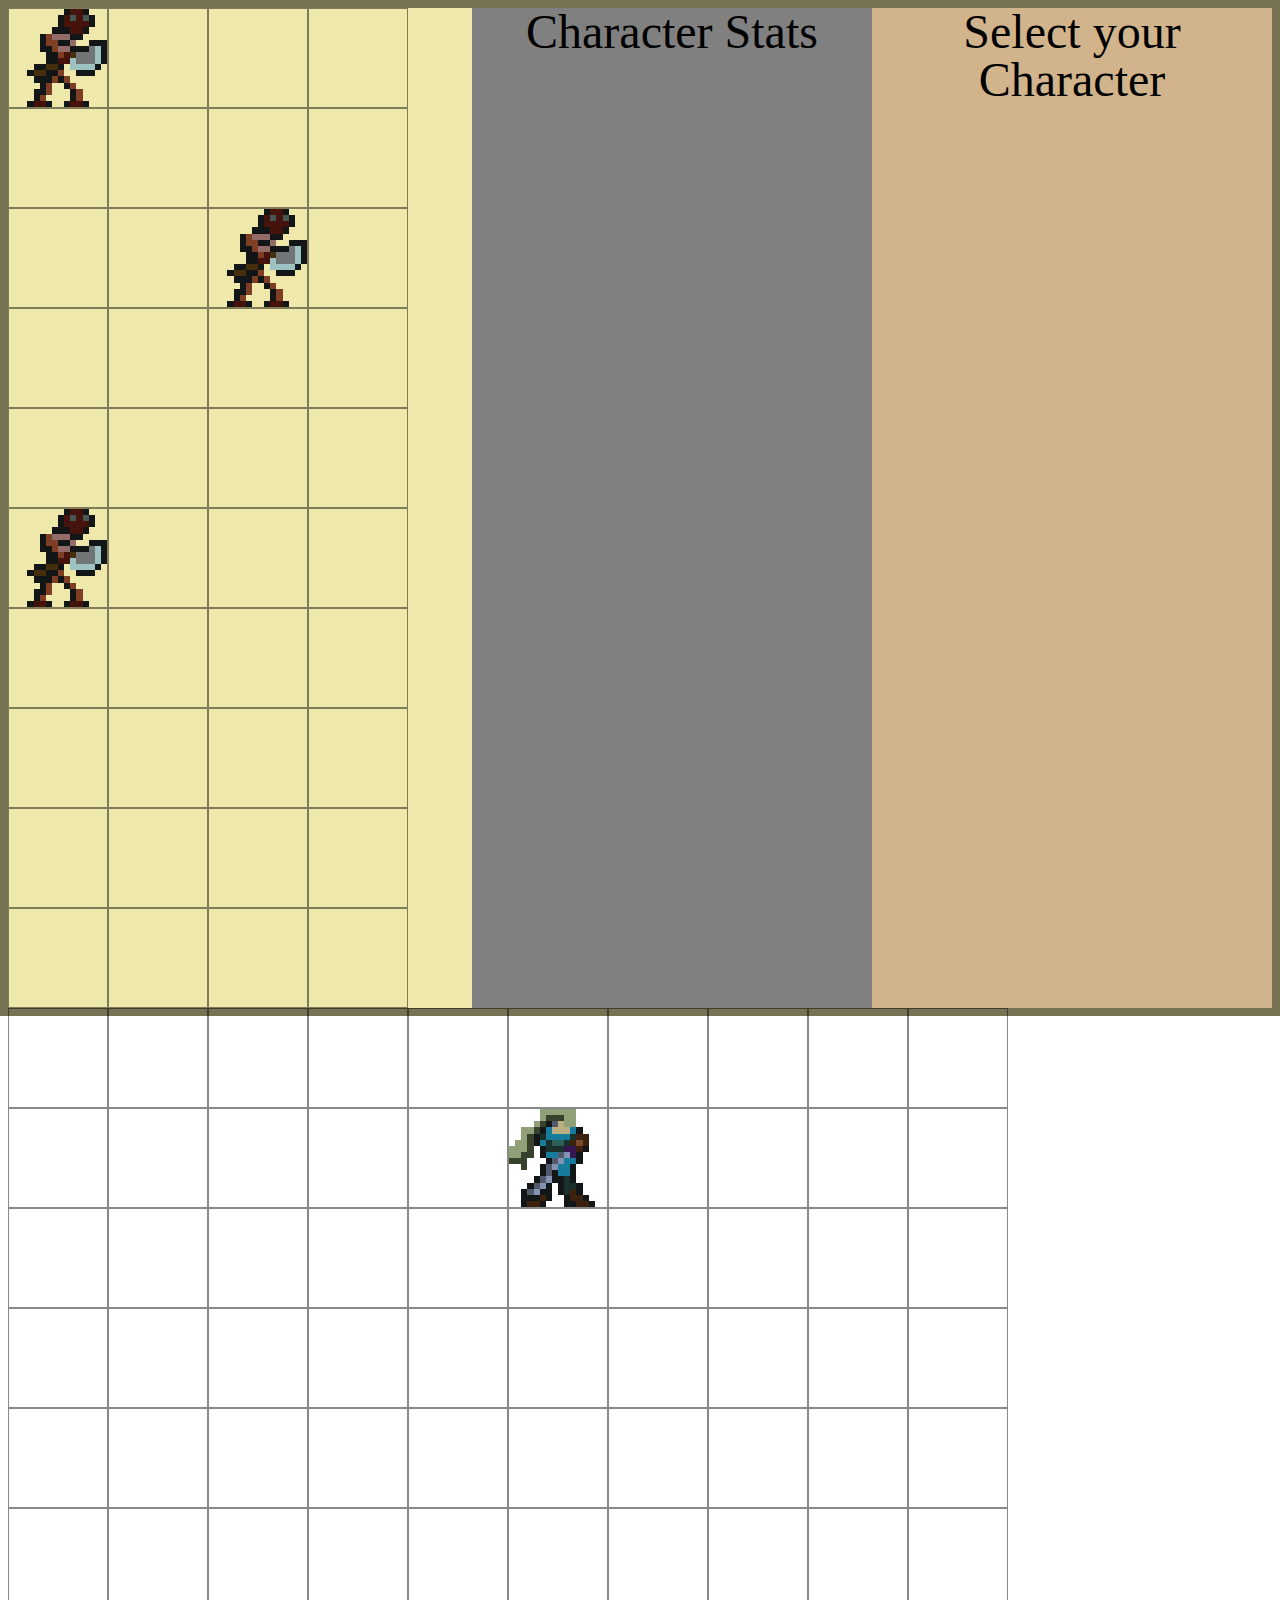
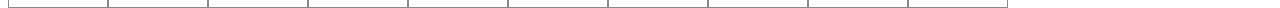
==== index.html @ 1cdd47bc "Path-finding algorithm" ====
<!DOCTYPE html>
<html lang = 'en-us'>

<head>
    <meta name="viewport" content="width=device-width, initial-scale=1.0">
    <title>Rpg</title>
    <link rel="stylesheet" type="text/css" href="assets/css/reset.css">
    <link rel="stylesheet" type="text/css" href="assets/css/style.css">
</head>


<body>
    <div id='container'>
        <div id='messagebox'>Select your Character</div>
        <div id='statbox'>Character Stats</div>
    </div>

    <div class ='character' id='hector'>
        <img src ='assets/images/Sprites/AxeSkeleton.png' alt = 'Hector' class = 'Cimage'>
    </div>

    <div class ='character' id='lucina'>
        <img src ='assets/images/Sprites/AxeSkeleton.png' alt = 'Lucina' class = 'Cimage'>
    </div>

    <div class ='character' id='ryoma'>
        <img src ='assets/images/Sprites/AxeSkeleton.png' alt = 'Ryoma' class = 'Cimage'>
    </div>

    <div class ='character' id='leona'>
        <img src ='assets/images/Sprites/Leona.png' alt = 'Leona' class = 'Cimage'>
    </div>


    <script type="text/javascript" src="https://cdnjs.cloudflare.com/ajax/libs/jquery/3.2.1/jquery.min.js"></script>
    <script type='text/javascript' src='assets/javascript/game.js'></script>
</body>
---- assets/css/style.css ----
body{
    min-width: 1100px;
}

*{
    box-sizing: border-box;
    image-rendering: pixelated;
}

.Cimage{
    width: 100%;
    height: 100%;
}

#container{
    background-color: palegoldenrod;
    border: 8px solid rgba(0, 0, 0, 0.5);

}

.col{
    width: 100px;
    height: 100px;
    float: left;
    border: 1px rgba(0, 0, 0, 0.466) solid;
}

.col:hover{
    /* background-color: rgba(14, 125, 189, 0.767); */
    background-image: url('../images/Sprites/Cursor.png');
    background-size: 100% 100%;
}

.row{
    width: 1000px;
    height: 100px;
    /* border-top: 1px black solid;
    border-bottom: 1px black solid; */
}

.movement{
    background-color: rgba(14, 125, 189, 0.767)
}

.enemyMovement{
    background-color: rgba(206, 22, 38, 0.623)
}

.label{
    background-color: rgba(245, 222, 179, 0.644);
    z-index: 1;
    position: absolute;
    left: 0px;
    top: 0px;
    font-size: 24px;
    font-weight: bold;
}

.character{
    position: relative;
}

#messagebox{
    text-align: center;
    font-size: 48px;
    width: 400px;
    height: 1000px;
    float: right;
    background-color: tan;
    overflow: hidden;

}

#statbox{

    text-align: center;
    font-size: 48px;
    width: 400px;
    height: 1000px;
    float: right;
    background-color: gray;
    overflow: hidden;
    
    
}
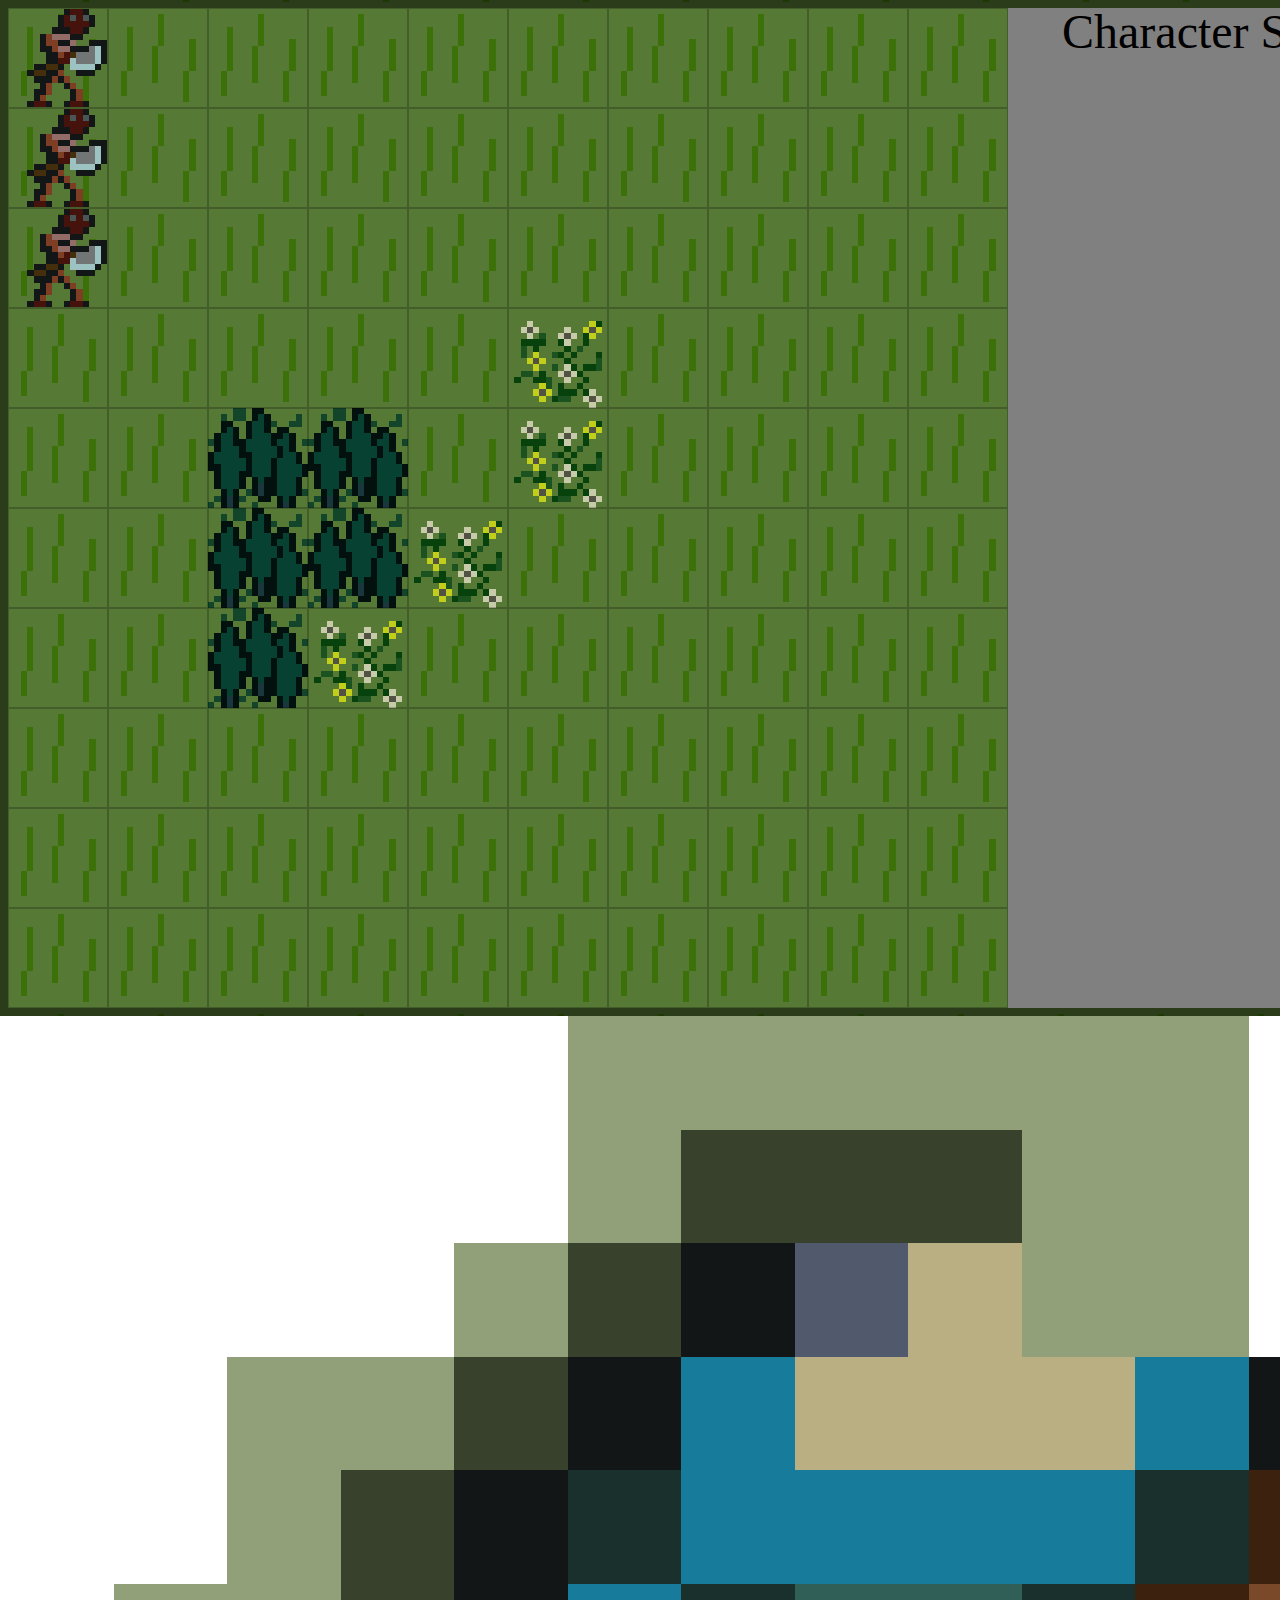
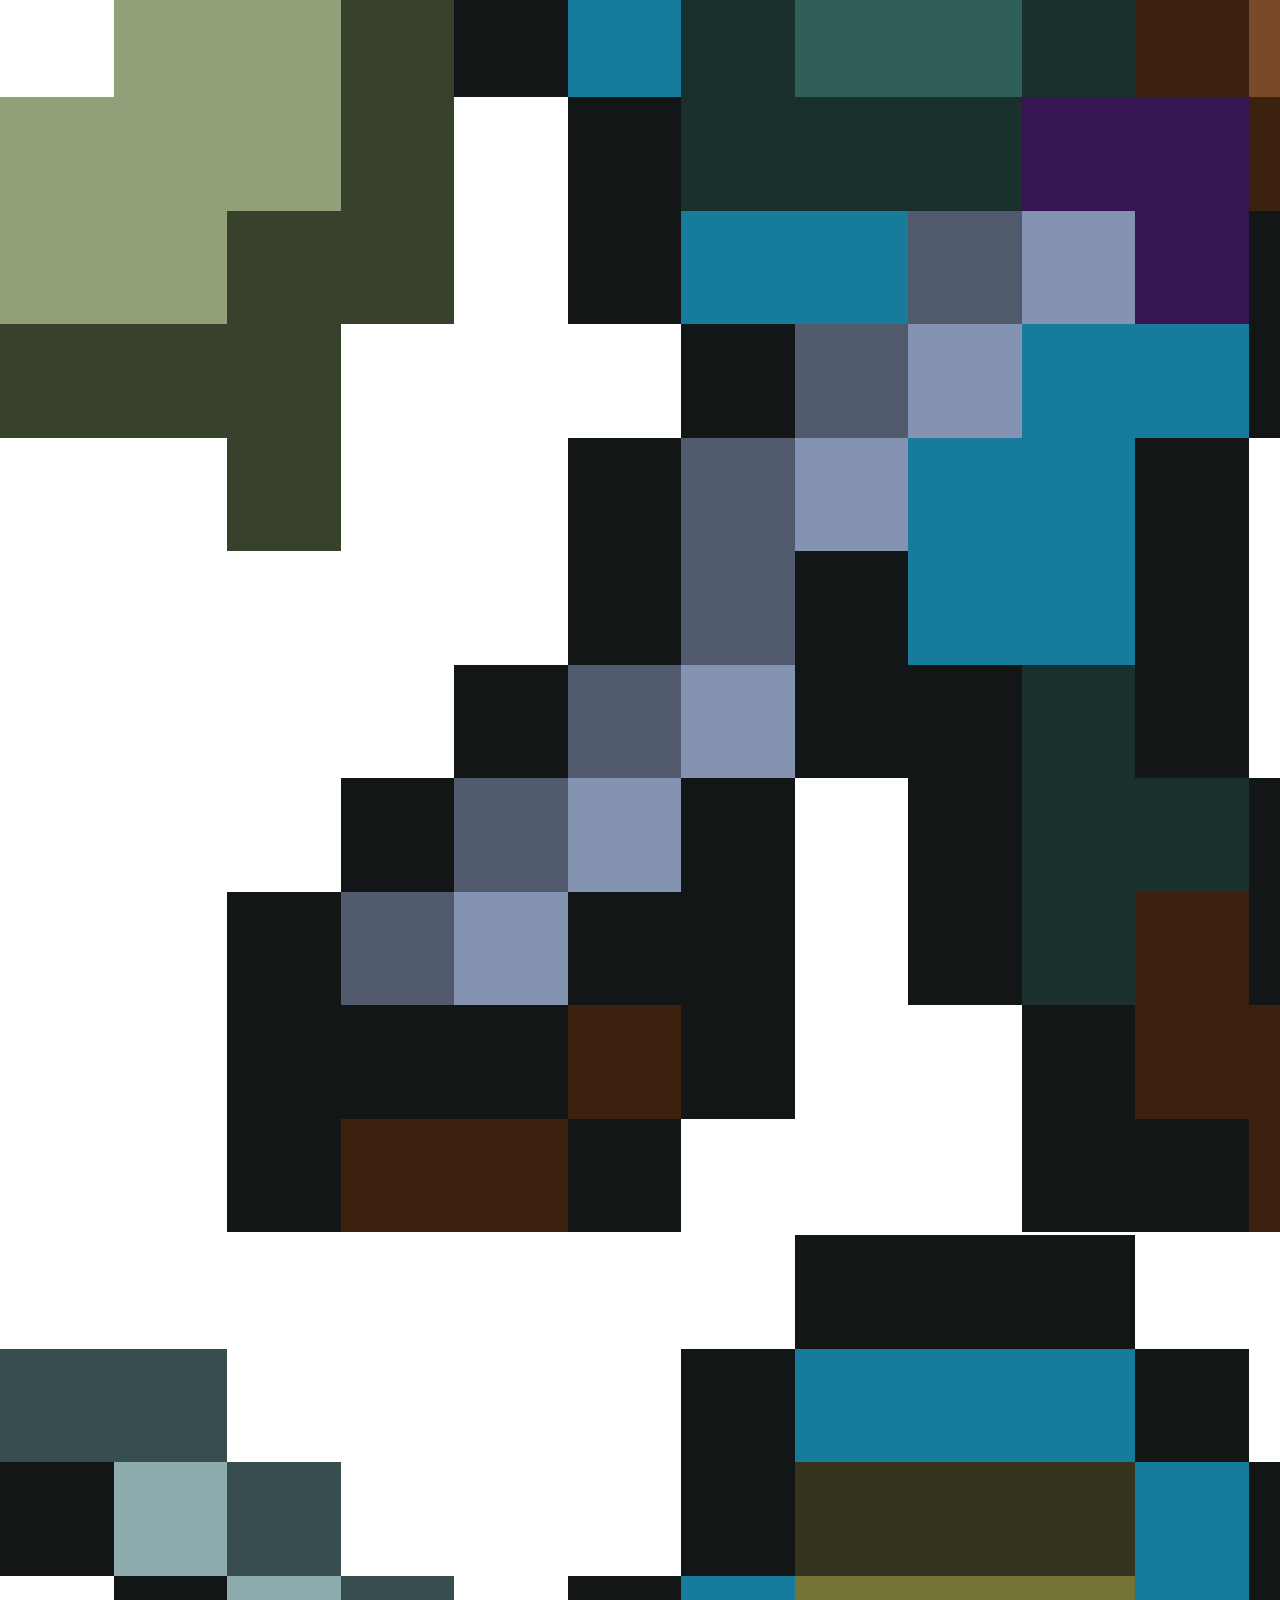
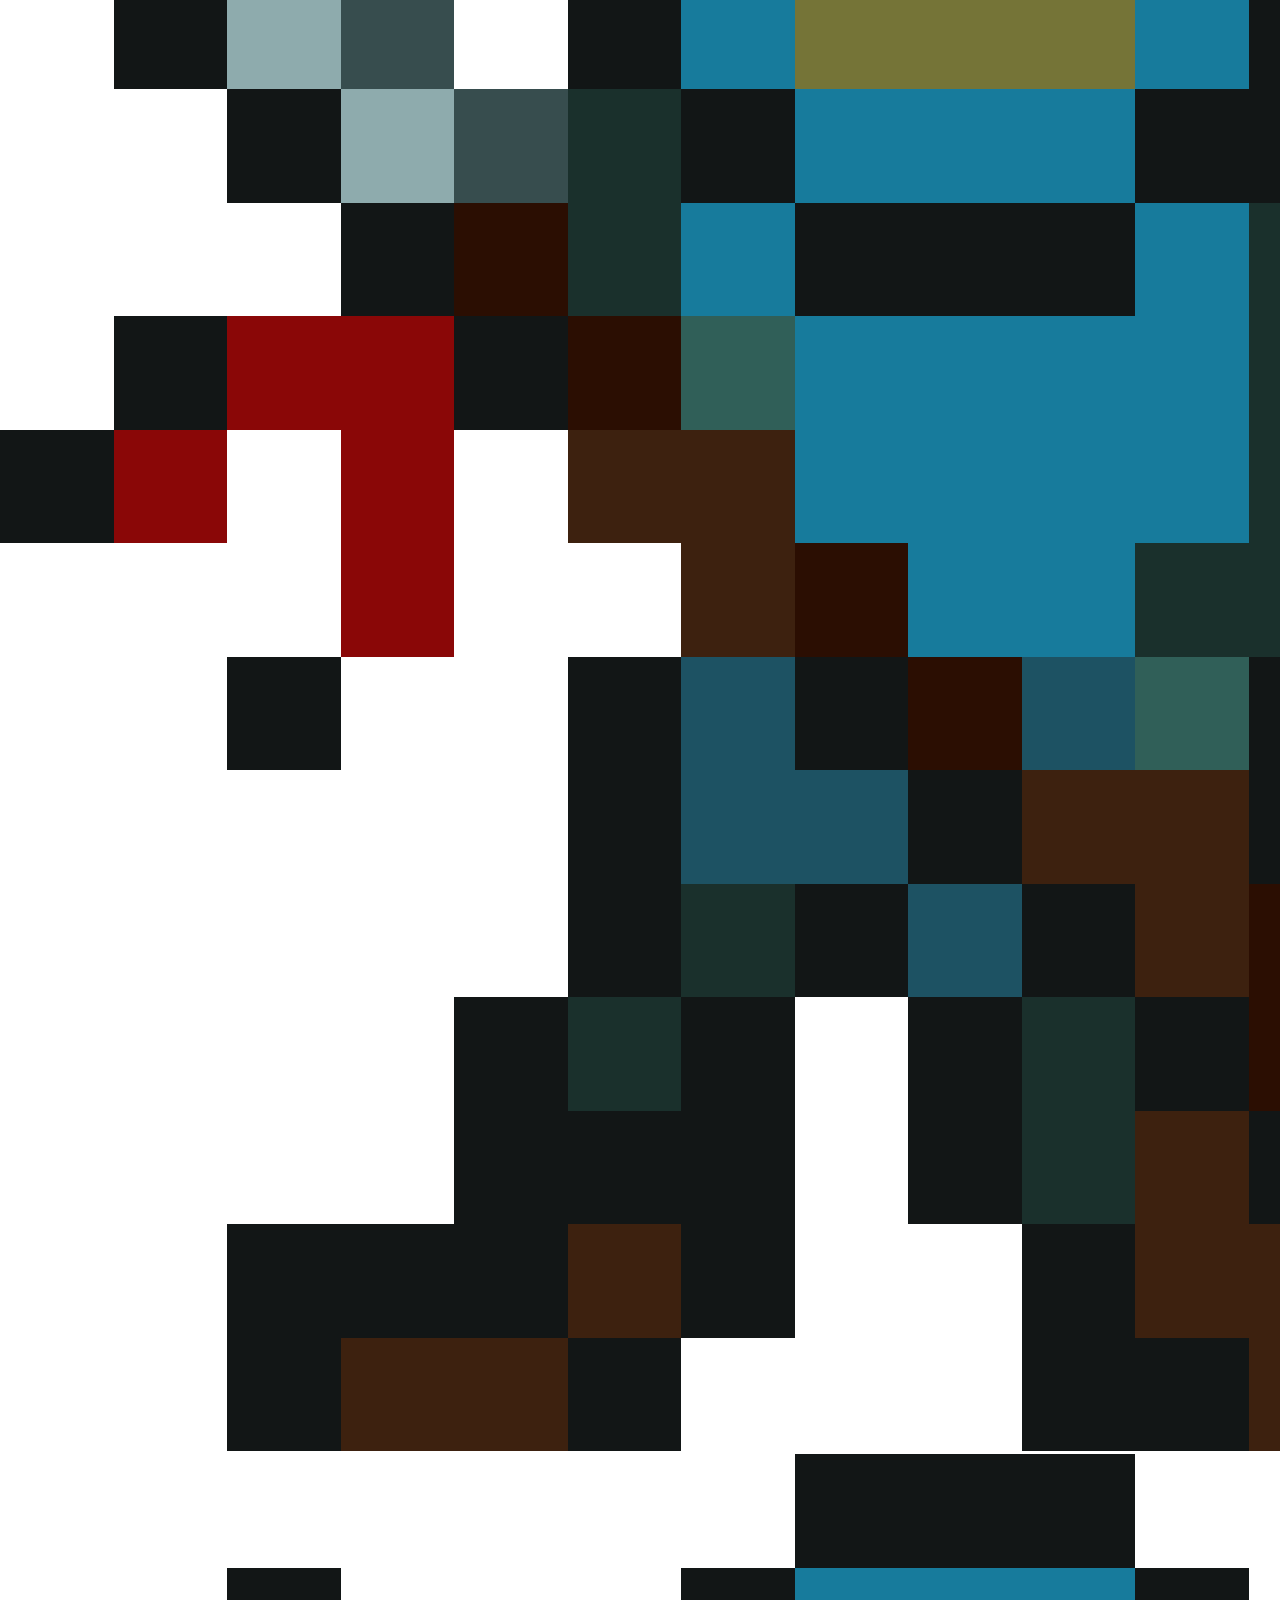
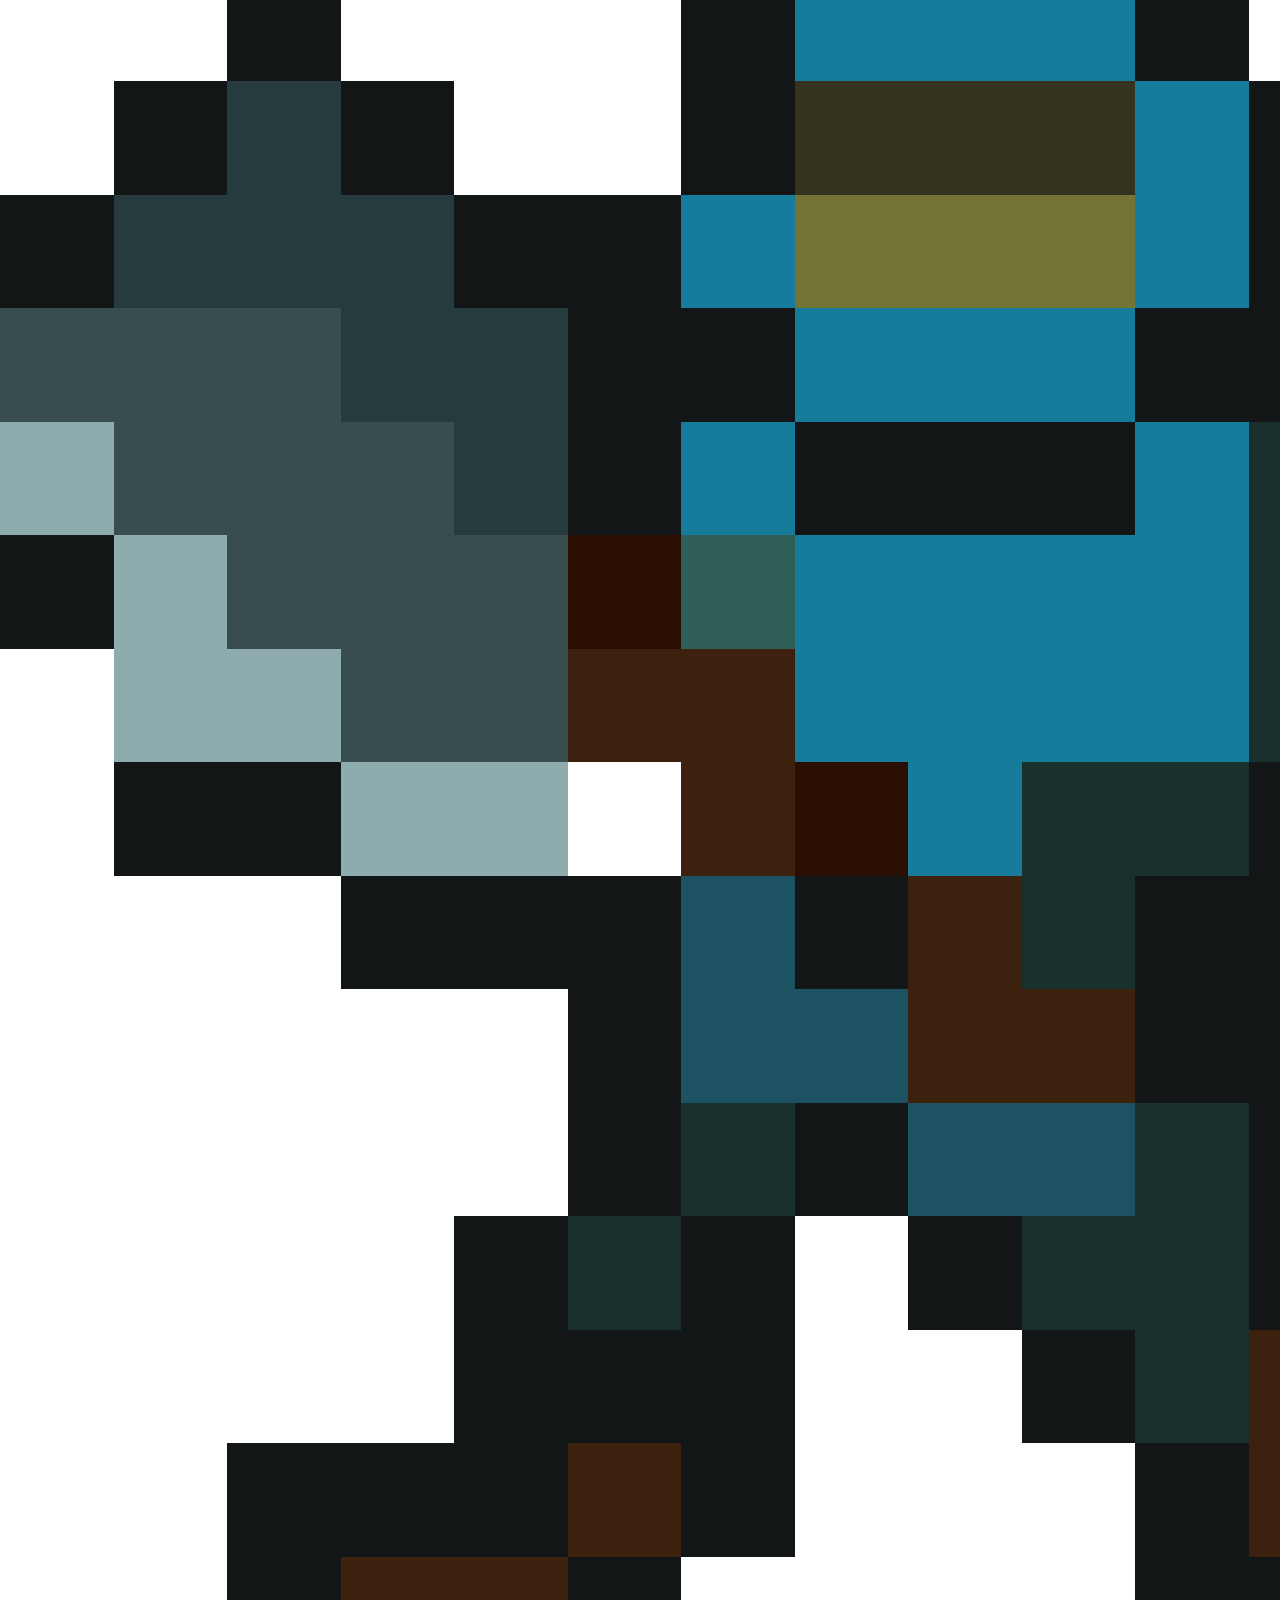
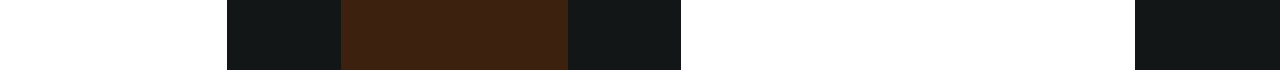
==== commit 884b930f: "new character models and attacking logic" ====
--- a/index.html
+++ b/index.html
@@ -27,10 +27,17 @@
         <img src ='assets/images/Sprites/AxeSkeleton.png' alt = 'Ryoma' class = 'Cimage'>
     </div>
 
-    <div class ='character' id='leona'>
-        <img src ='assets/images/Sprites/Leona.png' alt = 'Leona' class = 'Cimage'>
+    <div class ='character' id='chamomile'>
+        <img src ='assets/images/Sprites/Chamomile.png' alt = 'Chamomile' class = 'Cimage'>
     </div>
 
+    <div class ='character' id='earl'>
+            <img src ='assets/images/Sprites/Earl.png' alt = 'Earl' class = 'Cimage'>
+    </div>
+    
+    <div class ='character' id='ceylon'>
+            <img src ='assets/images/Sprites/Ceylon.png' alt = 'Ceylon' class = 'Cimage'>
+    </div>
 
     <script type="text/javascript" src="https://cdnjs.cloudflare.com/ajax/libs/jquery/3.2.1/jquery.min.js"></script>
     <script type='text/javascript' src='assets/javascript/game.js'></script>
--- a/assets/css/style.css
+++ b/assets/css/style.css
@@ -1,5 +1,7 @@
 body{
-    min-width: 1100px;
+    min-width: 1816px;
+    max-width: 1816px;
+    overflow: scroll;
 }
 
 *{
@@ -13,7 +15,8 @@
 }
 
 #container{
-    background-color: palegoldenrod;
+    background-image: url('../images/Map.png');
+    background-size: 1000px 1000px;
     border: 8px solid rgba(0, 0, 0, 0.5);
 
 }
@@ -22,7 +25,7 @@
     width: 100px;
     height: 100px;
     float: left;
-    border: 1px rgba(0, 0, 0, 0.466) solid;
+    border: 1px rgba(0, 0, 0, 0.219) solid;
 }
 
 .col:hover{
@@ -36,6 +39,11 @@
     height: 100px;
     /* border-top: 1px black solid;
     border-bottom: 1px black solid; */
+}
+
+
+.attacks{
+    background-color: rgba(206, 22, 38, 0.623);
 }
 
 .movement{
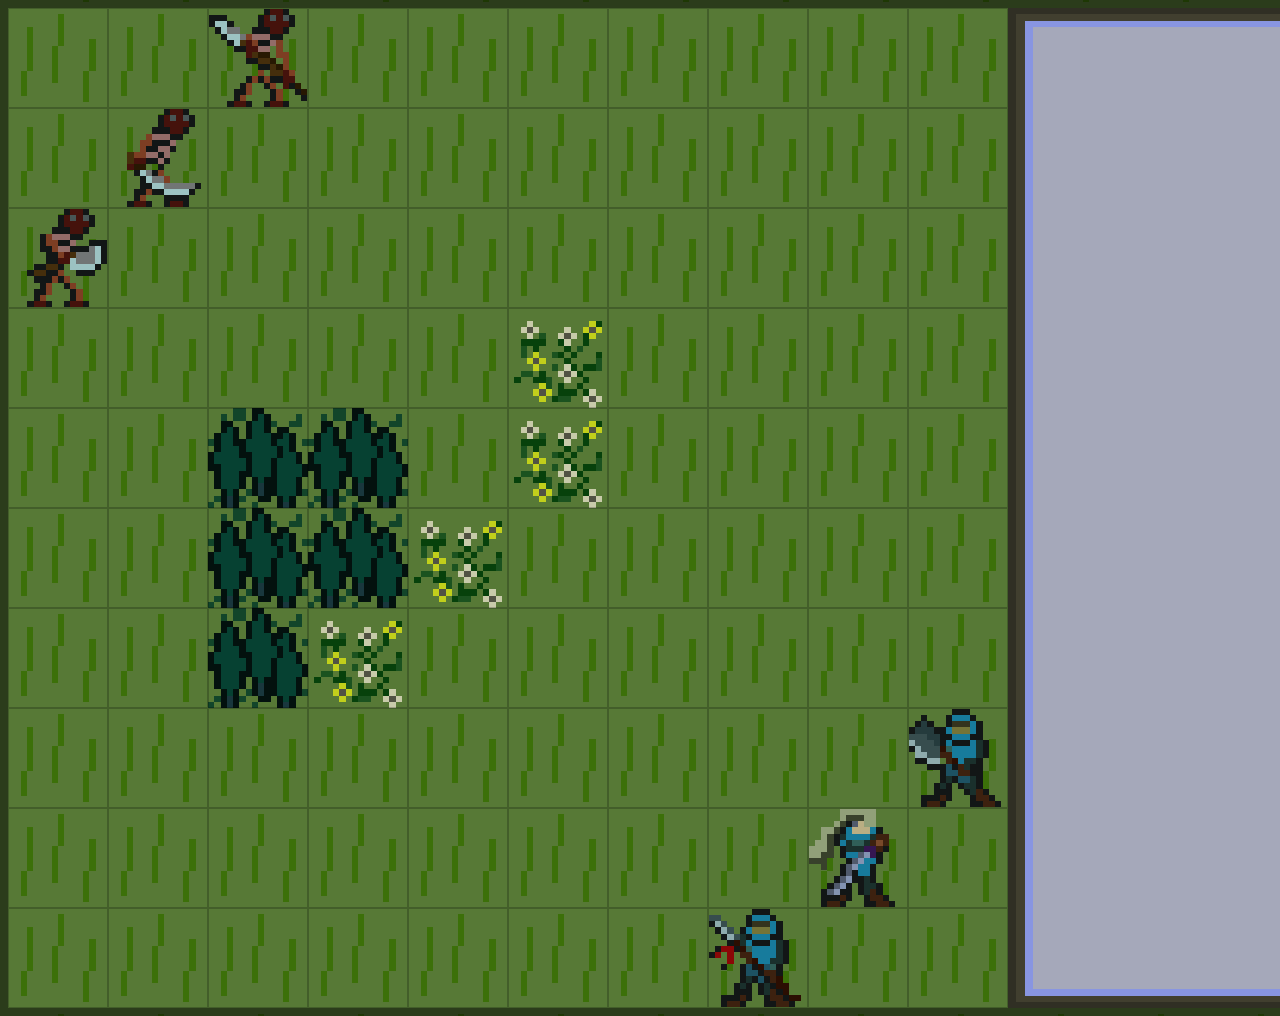
==== commit 34611b89: "pathfinding algorithm" ====
--- a/index.html
+++ b/index.html
@@ -11,8 +11,10 @@
 
 <body>
     <div id='container'>
-        <div id='messagebox'>Select your Character</div>
-        <div id='statbox'>Character Stats</div>
+        <div id='messagebox'></div>
+        <div id='statbox'></div>
+        <div id='victory' class='label' hidden>VICTORY</div>
+        <div id='defeat'class='label' hidden>DEFEAT</div>
     </div>
 
     <div class ='character' id='hector'>
@@ -20,11 +22,11 @@
     </div>
 
     <div class ='character' id='lucina'>
-        <img src ='assets/images/Sprites/AxeSkeleton.png' alt = 'Lucina' class = 'Cimage'>
+        <img src ='assets/images/Sprites/SpearSkeleton.png' alt = 'Lucina' class = 'Cimage'>
     </div>
 
     <div class ='character' id='ryoma'>
-        <img src ='assets/images/Sprites/AxeSkeleton.png' alt = 'Ryoma' class = 'Cimage'>
+        <img src ='assets/images/Sprites/SwordSkeleton.png' alt = 'Ryoma' class = 'Cimage'>
     </div>
 
     <div class ='character' id='chamomile'>
--- a/assets/css/style.css
+++ b/assets/css/style.css
@@ -59,9 +59,11 @@
     z-index: 1;
     position: absolute;
     left: 0px;
-    top: 0px;
-    font-size: 24px;
+    top: 430px;
+    font-size: 96px;
     font-weight: bold;
+    width: 1016px;
+    text-align: center
 }
 
 .character{
@@ -74,7 +76,8 @@
     width: 400px;
     height: 1000px;
     float: right;
-    background-color: tan;
+    background-image: url('../images/Sprites/Enemybox.png');
+    background-size: 400px 1000px;
     overflow: hidden;
 
 }
@@ -86,8 +89,9 @@
     width: 400px;
     height: 1000px;
     float: right;
-    background-color: gray;
     overflow: hidden;
+    background-image: url('../images/Sprites/AllyBox.png');
+    background-size: 400px 1000px;
     
     
 }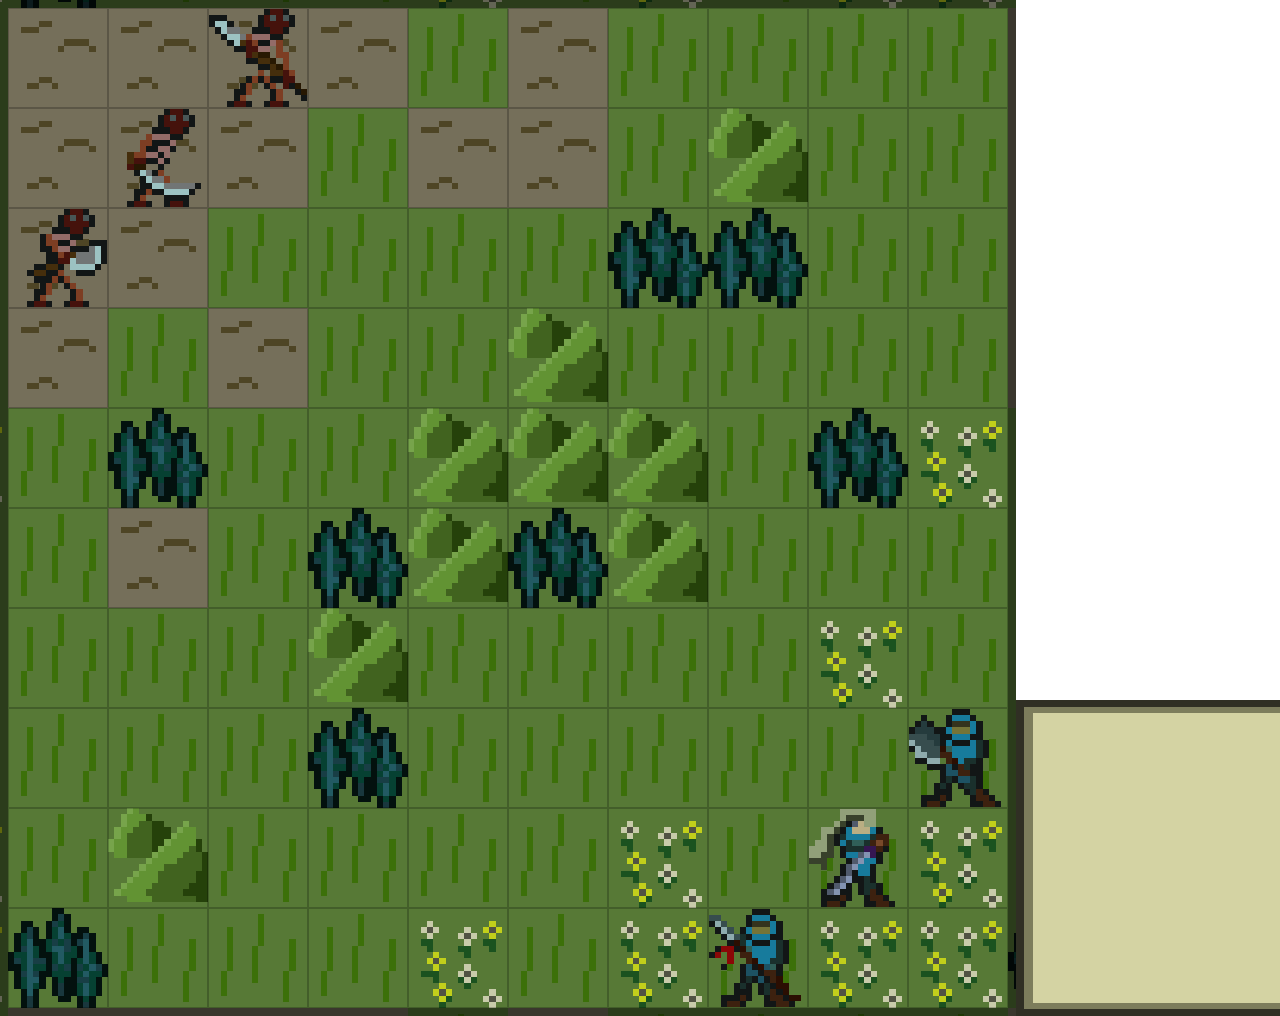
==== commit 71564bb5: "Labels, sounds, restructuring turns, adding tileweights" ====
--- a/index.html
+++ b/index.html
@@ -5,18 +5,24 @@
     <meta name="viewport" content="width=device-width, initial-scale=1.0">
     <title>Rpg</title>
     <link rel="stylesheet" type="text/css" href="assets/css/reset.css">
+    <link href="https://fonts.googleapis.com/css?family=Roboto" rel="stylesheet">
     <link rel="stylesheet" type="text/css" href="assets/css/style.css">
 </head>
 
 
 <body>
     <div id='container'>
+        <div id='label' class='label' hidden>VICTORY</div>
+    </div>
+
+    <div id = 'statsContainer'>
         <div id='messagebox'></div>
         <div id='statbox'></div>
-        <div id='victory' class='label' hidden>VICTORY</div>
-        <div id='defeat'class='label' hidden>DEFEAT</div>
+        <div id ='messages'></div>
     </div>
 
+    
+    <!-- The containers below are immediately placed into positions by the javascript on page load -->
     <div class ='character' id='hector'>
         <img src ='assets/images/Sprites/AxeSkeleton.png' alt = 'Hector' class = 'Cimage'>
     </div>
--- a/assets/css/style.css
+++ b/assets/css/style.css
@@ -15,6 +15,7 @@
 }
 
 #container{
+    float: left;
     background-image: url('../images/Map.png');
     background-size: 1000px 1000px;
     border: 8px solid rgba(0, 0, 0, 0.5);
@@ -55,6 +56,7 @@
 }
 
 .label{
+    opacity: 0;
     background-color: rgba(245, 222, 179, 0.644);
     z-index: 1;
     position: absolute;
@@ -74,12 +76,14 @@
     text-align: center;
     font-size: 48px;
     width: 400px;
-    height: 1000px;
-    float: right;
-    background-image: url('../images/Sprites/Enemybox.png');
-    background-size: 400px 1000px;
+    height: 700px;
+    float: left;
+    background-image: url('../images/Sprites/Statbox.png');
+    background-size: 400px 700px;
     overflow: hidden;
-
+    font-family: 'Roboto', sans-serif;
+    font-weight: bold;
+    color: rgba(0, 0, 0, 0.795);
 }
 
 #statbox{
@@ -87,11 +91,28 @@
     text-align: center;
     font-size: 48px;
     width: 400px;
-    height: 1000px;
-    float: right;
+    height: 700px;
+    float: left;
     overflow: hidden;
-    background-image: url('../images/Sprites/AllyBox.png');
-    background-size: 400px 1000px;
+    background-image: url('../images/Sprites/StatBox.png');
+    background-size: 400px 700px;
+    font-family: 'Roboto', sans-serif;
+    font-weight: bold;
+    color: rgba(0, 0, 0, 0.795);
     
-    
+}
+
+#messages{
+    float:left;
+    width: 800px;
+    height: 316px;
+    overflow: hidden;
+    background-image: url('../images/Sprites/MessageBox.png');
+    background-size: 800px 316px;
+    font-size: 24px;
+    padding: 0px 64px;
+    font-family: 'Roboto', sans-serif;
+    font-weight: bold;
+    color: rgba(0, 0, 0, 0.795);
+
 }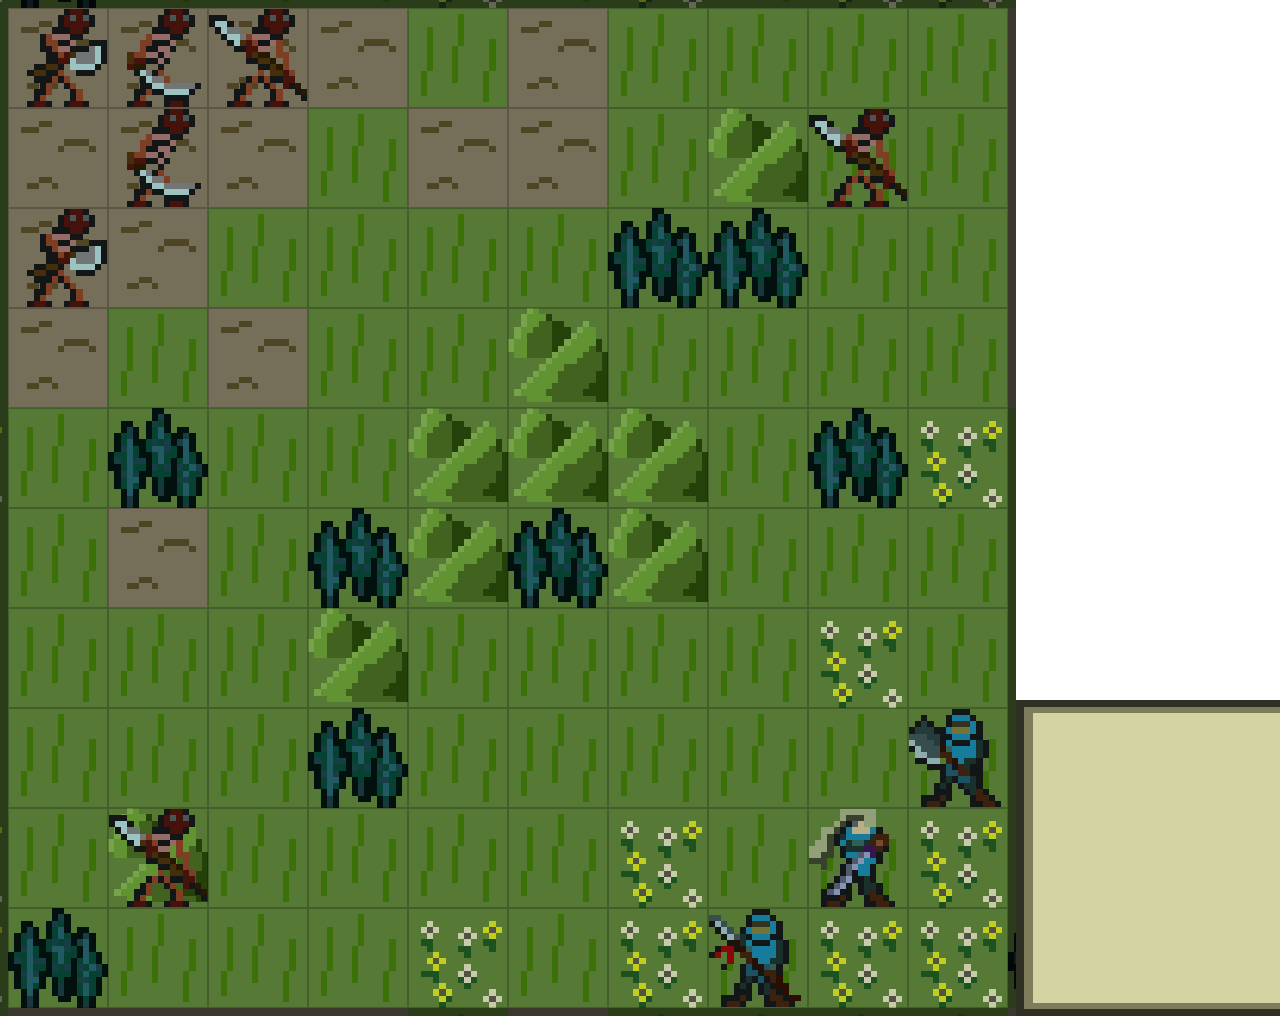
==== commit 7c3a4a81: "Instructions and enemy placement" ====
--- a/index.html
+++ b/index.html
@@ -23,6 +23,24 @@
 
     
     <!-- The containers below are immediately placed into positions by the javascript on page load -->
+    <div class ='character' id='red'>
+        <img src ='assets/images/Sprites/SpearSkeleton.png' alt = 'red' class = 'Cimage'>
+    </div>
+    
+    <div class ='character' id='green'>
+        <img src ='assets/images/Sprites/SpearSkeleton.png' alt = 'green' class = 'Cimage'>
+    </div>
+
+    
+    <div class ='character' id='white'>
+        <img src ='assets/images/Sprites/AxeSkeleton.png' alt = 'white' class = 'Cimage'>
+    </div>
+
+
+    <div class ='character' id='black'>
+        <img src ='assets/images/Sprites/SwordSkeleton.png' alt = 'black' class = 'Cimage'>
+    </div>
+
     <div class ='character' id='hector'>
         <img src ='assets/images/Sprites/AxeSkeleton.png' alt = 'Hector' class = 'Cimage'>
     </div>
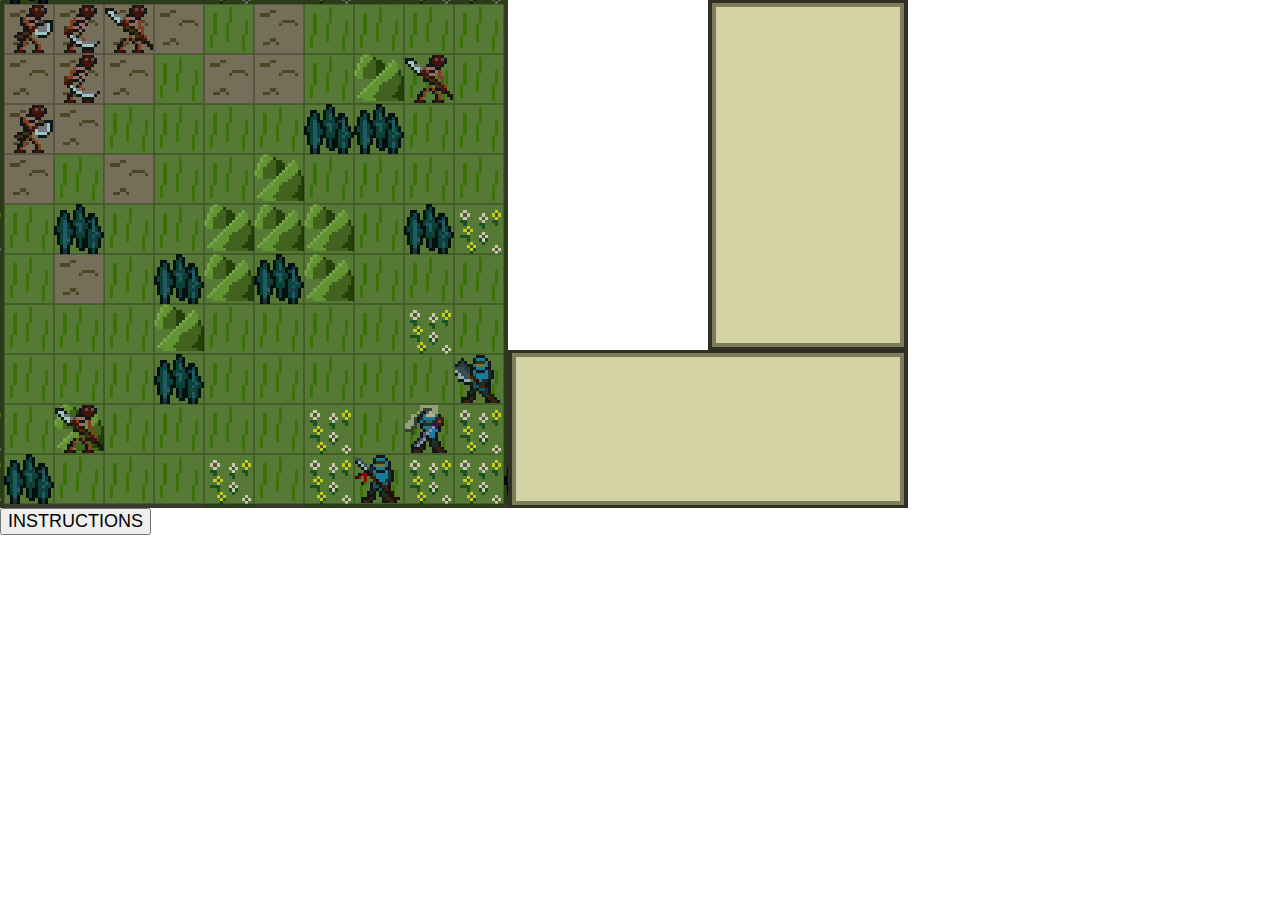
==== commit 6dd83c5e: "finished instructions" ====
--- a/index.html
+++ b/index.html
@@ -21,6 +21,7 @@
         <div id ='messages'></div>
     </div>
 
+    <a href="instructions.html" target='_blank'><button id='instructions'>INSTRUCTIONS</button></a>
     
     <!-- The containers below are immediately placed into positions by the javascript on page load -->
     <div class ='character' id='red'>
--- a/assets/css/style.css
+++ b/assets/css/style.css
@@ -1,6 +1,6 @@
 body{
-    min-width: 1816px;
-    max-width: 1816px;
+    min-width: 908px;
+    max-width: 908px;
     overflow: scroll;
 }
 
@@ -17,14 +17,14 @@
 #container{
     float: left;
     background-image: url('../images/Map.png');
-    background-size: 1000px 1000px;
-    border: 8px solid rgba(0, 0, 0, 0.5);
+    background-size: 500px 500px;
+    border: 4px solid rgba(0, 0, 0, 0.5);
 
 }
 
 .col{
-    width: 100px;
-    height: 100px;
+    width: 50px;
+    height: 50px;
     float: left;
     border: 1px rgba(0, 0, 0, 0.219) solid;
 }
@@ -33,11 +33,12 @@
     /* background-color: rgba(14, 125, 189, 0.767); */
     background-image: url('../images/Sprites/Cursor.png');
     background-size: 100% 100%;
+
 }
 
 .row{
-    width: 1000px;
-    height: 100px;
+    width: 500px;
+    height: 50px;
     /* border-top: 1px black solid;
     border-bottom: 1px black solid; */
 }
@@ -61,10 +62,10 @@
     z-index: 1;
     position: absolute;
     left: 0px;
-    top: 430px;
-    font-size: 96px;
+    top: 215px;
+    font-size: 48px;
     font-weight: bold;
-    width: 1016px;
+    width: 508px;
     text-align: center
 }
 
@@ -74,12 +75,12 @@
 
 #messagebox{
     text-align: center;
-    font-size: 48px;
-    width: 400px;
-    height: 700px;
+    font-size: 24px;
+    width: 200px;
+    height: 350px;
     float: left;
     background-image: url('../images/Sprites/Statbox.png');
-    background-size: 400px 700px;
+    background-size: 200px 350px;
     overflow: hidden;
     font-family: 'Roboto', sans-serif;
     font-weight: bold;
@@ -89,13 +90,13 @@
 #statbox{
 
     text-align: center;
-    font-size: 48px;
-    width: 400px;
-    height: 700px;
+    font-size: 24px;
+    width: 200px;
+    height: 350px;
     float: left;
     overflow: hidden;
     background-image: url('../images/Sprites/StatBox.png');
-    background-size: 400px 700px;
+    background-size: 200px 350px;
     font-family: 'Roboto', sans-serif;
     font-weight: bold;
     color: rgba(0, 0, 0, 0.795);
@@ -104,15 +105,19 @@
 
 #messages{
     float:left;
-    width: 800px;
-    height: 316px;
+    width: 400px;
+    height: 158px;
     overflow: hidden;
     background-image: url('../images/Sprites/MessageBox.png');
-    background-size: 800px 316px;
-    font-size: 24px;
-    padding: 0px 64px;
+    background-size: 400px 158px;
+    font-size: 16px;
+    padding: 0px 32px;
     font-family: 'Roboto', sans-serif;
     font-weight: bold;
     color: rgba(0, 0, 0, 0.795);
 
+}
+
+#instructions{
+    font-size:18px;
 }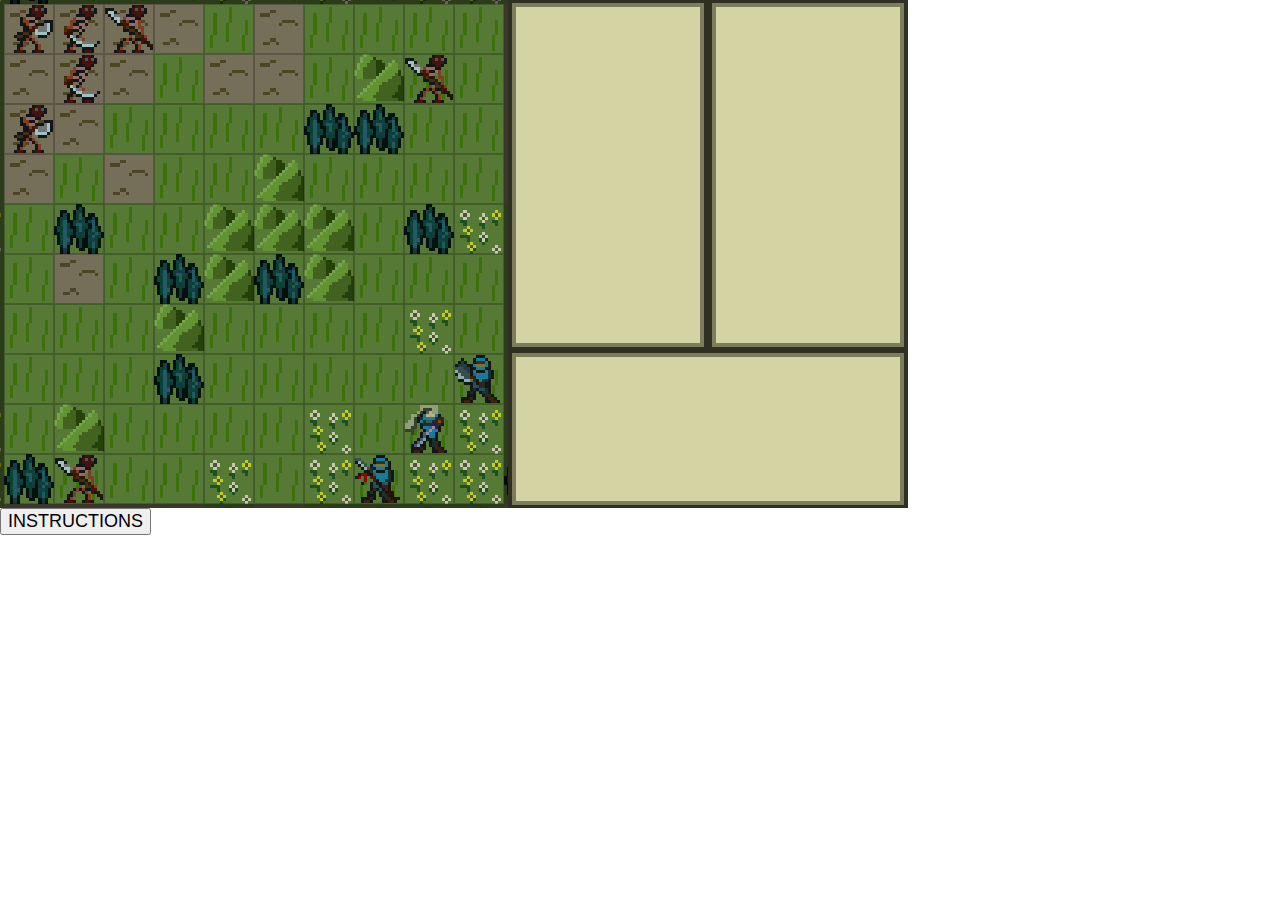
==== commit 29f58468: "bugfix turn phases" ====
--- a/index.html
+++ b/index.html
@@ -24,33 +24,31 @@
     <a href="instructions.html" target='_blank'><button id='instructions'>INSTRUCTIONS</button></a>
     
     <!-- The containers below are immediately placed into positions by the javascript on page load -->
-    <div class ='character' id='red'>
+    <div class ='character' id='spear1'>
         <img src ='assets/images/Sprites/SpearSkeleton.png' alt = 'red' class = 'Cimage'>
     </div>
     
-    <div class ='character' id='green'>
+    <div class ='character' id='spear2'>
         <img src ='assets/images/Sprites/SpearSkeleton.png' alt = 'green' class = 'Cimage'>
     </div>
 
+    <div class ='character' id='spear3'>
+            <img src ='assets/images/Sprites/SpearSkeleton.png' alt = 'Lucina' class = 'Cimage'>
+    </div>
     
-    <div class ='character' id='white'>
+    <div class ='character' id='axe1'>
         <img src ='assets/images/Sprites/AxeSkeleton.png' alt = 'white' class = 'Cimage'>
     </div>
 
+    <div class ='character' id='axe2'>
+            <img src ='assets/images/Sprites/AxeSkeleton.png' alt = 'Hector' class = 'Cimage'>
+    </div>
 
-    <div class ='character' id='black'>
+    <div class ='character' id='sword1'>
         <img src ='assets/images/Sprites/SwordSkeleton.png' alt = 'black' class = 'Cimage'>
     </div>
-
-    <div class ='character' id='hector'>
-        <img src ='assets/images/Sprites/AxeSkeleton.png' alt = 'Hector' class = 'Cimage'>
-    </div>
-
-    <div class ='character' id='lucina'>
-        <img src ='assets/images/Sprites/SpearSkeleton.png' alt = 'Lucina' class = 'Cimage'>
-    </div>
-
-    <div class ='character' id='ryoma'>
+  
+    <div class ='character' id='sword2'>
         <img src ='assets/images/Sprites/SwordSkeleton.png' alt = 'Ryoma' class = 'Cimage'>
     </div>
 
--- a/assets/css/style.css
+++ b/assets/css/style.css
@@ -79,7 +79,7 @@
     width: 200px;
     height: 350px;
     float: left;
-    background-image: url('../images/Sprites/Statbox.png');
+    background-image: url('../images/Sprites/StatBox.png');
     background-size: 200px 350px;
     overflow: hidden;
     font-family: 'Roboto', sans-serif;
